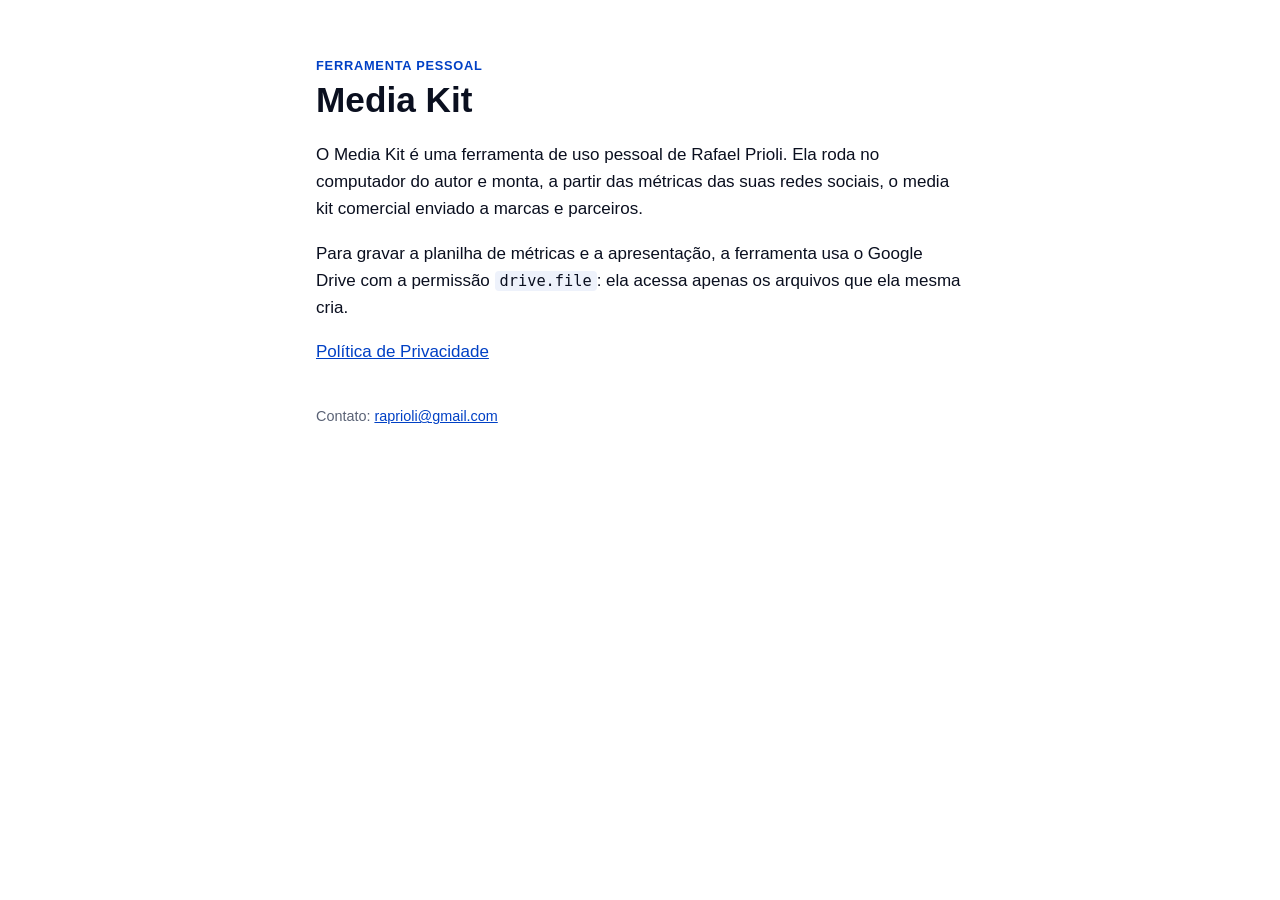
==== index.html @ ebc4533e "Página inicial e política de privacidade do Media Kit Co-Authored-By: Claude Opus 5.5 <noreply@anthr" ====
<!doctype html>
<html lang="pt-BR">
<head>
<meta charset="utf-8">
<meta name="viewport" content="width=device-width, initial-scale=1">
<title>Media Kit · Rafael Prioli</title>
<link rel="stylesheet" href="estilo.css">
</head>
<body>
<main>
  <p class="rotulo">Ferramenta pessoal</p>
  <h1>Media Kit</h1>
  <p>O Media Kit é uma ferramenta de uso pessoal de Rafael Prioli. Ela roda no
  computador do autor e monta, a partir das métricas das suas redes sociais, o
  media kit comercial enviado a marcas e parceiros.</p>
  <p>Para gravar a planilha de métricas e a apresentação, a ferramenta usa o
  Google Drive com a permissão <code>drive.file</code>: ela acessa apenas os
  arquivos que ela mesma cria.</p>
  <p><a href="privacidade.html">Política de Privacidade</a></p>
  <footer>Contato: <a href="mailto:raprioli@gmail.com">raprioli@gmail.com</a></footer>
</main>
</body>
</html>
---- estilo.css ----
:root { --azul: #0040C5; --tinta: #0A0F1F; --cinza: #5A6275; }
* { box-sizing: border-box; }
body { margin: 0; background: #fff; color: var(--tinta);
       font: 17px/1.6 -apple-system, "Segoe UI", Roboto, Arial, sans-serif; }
main { max-width: 680px; margin: 0 auto; padding: 56px 16px 80px; }
h1 { font-size: 2.2rem; line-height: 1.15; margin: 4px 0 20px; }
h2 { font-size: 1.15rem; margin: 32px 0 6px; }
a { color: var(--azul); }
.rotulo { color: var(--azul); font-weight: 700; font-size: .8rem; letter-spacing: .06em;
          text-transform: uppercase; margin: 0; }
.rotulo a { text-decoration: none; }
.data, footer { color: var(--cinza); font-size: .9rem; }
footer { margin-top: 40px; }
code { background: #EEF2FB; padding: 1px 5px; border-radius: 4px; font-size: .9em; }
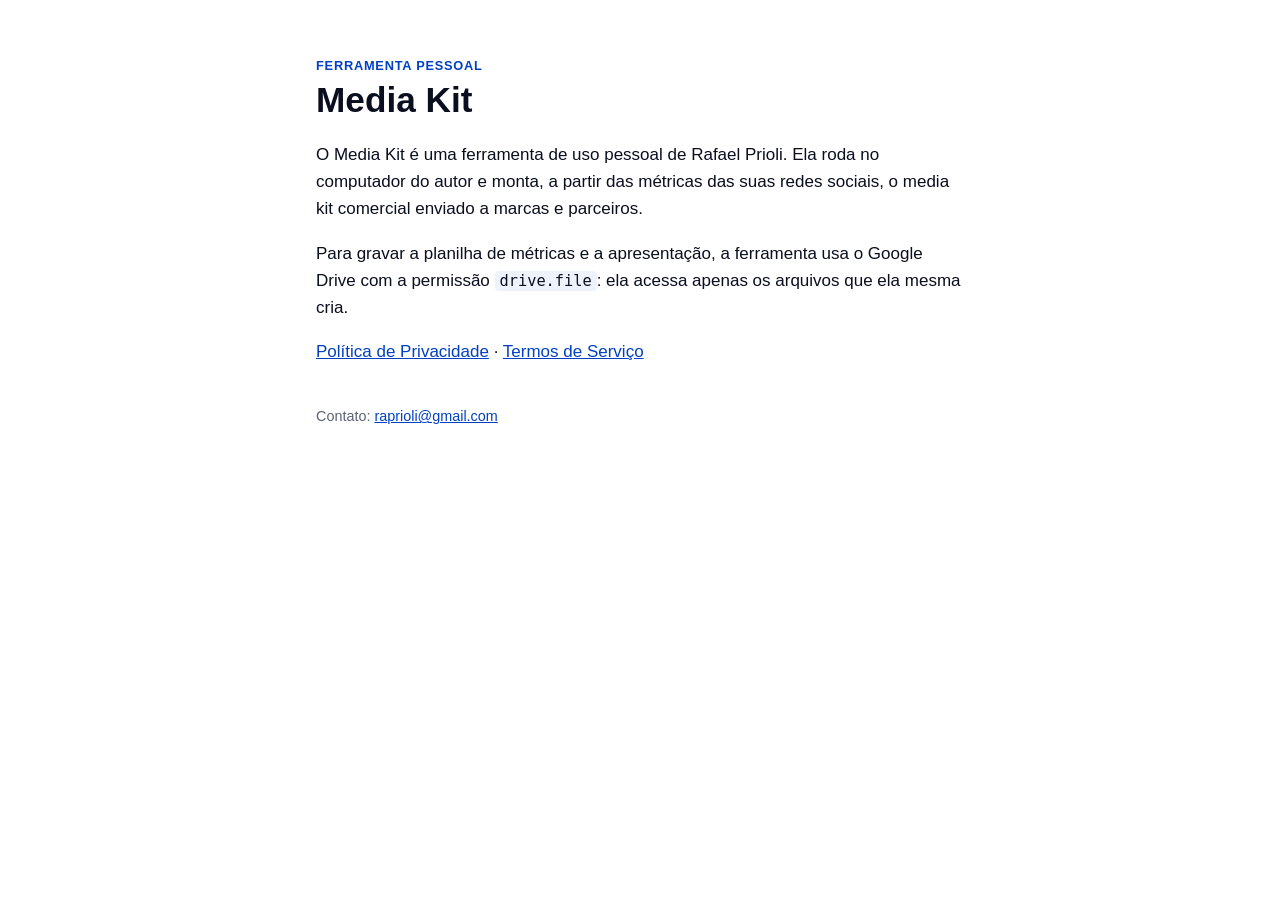
==== commit 9856139e: "Termos de Serviço e acesso do TikTok na política de privacidade Co-Authored-By: Claude Opus 5.5 <nor" ====
--- a/index.html
+++ b/index.html
@@ -16,7 +16,7 @@
   <p>Para gravar a planilha de métricas e a apresentação, a ferramenta usa o
   Google Drive com a permissão <code>drive.file</code>: ela acessa apenas os
   arquivos que ela mesma cria.</p>
-  <p><a href="privacidade.html">Política de Privacidade</a></p>
+  <p><a href="privacidade.html">Política de Privacidade</a> · <a href="termos.html">Termos de Serviço</a></p>
   <footer>Contato: <a href="mailto:raprioli@gmail.com">raprioli@gmail.com</a></footer>
 </main>
 </body>
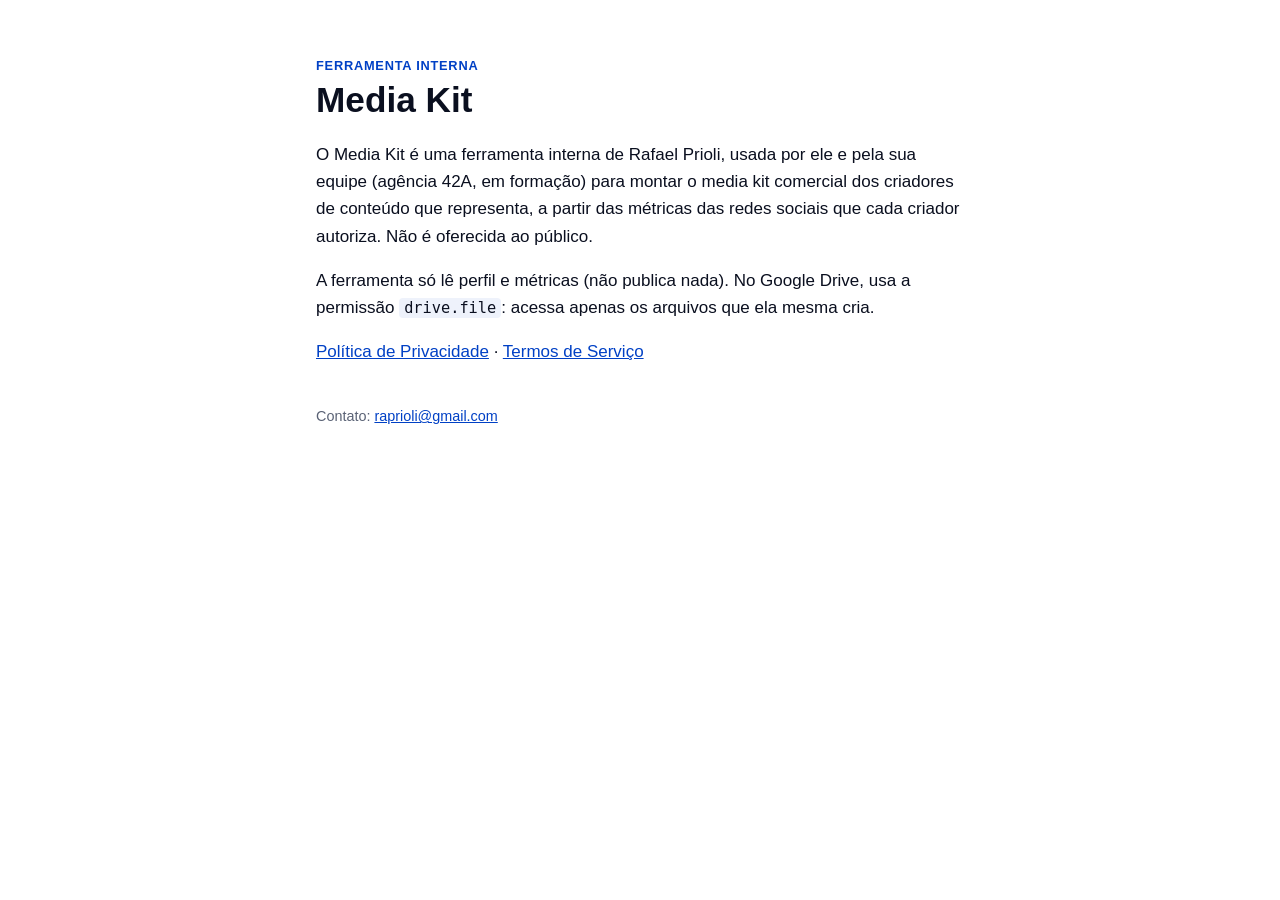
==== commit 9eb9faad: "Páginas: ferramenta interna de Rafael Prioli e equipe (42A), com Instagram e direitos do criador Co-" ====
--- a/index.html
+++ b/index.html
@@ -8,14 +8,14 @@
 </head>
 <body>
 <main>
-  <p class="rotulo">Ferramenta pessoal</p>
+  <p class="rotulo">Ferramenta interna</p>
   <h1>Media Kit</h1>
-  <p>O Media Kit é uma ferramenta de uso pessoal de Rafael Prioli. Ela roda no
-  computador do autor e monta, a partir das métricas das suas redes sociais, o
-  media kit comercial enviado a marcas e parceiros.</p>
-  <p>Para gravar a planilha de métricas e a apresentação, a ferramenta usa o
-  Google Drive com a permissão <code>drive.file</code>: ela acessa apenas os
-  arquivos que ela mesma cria.</p>
+  <p>O Media Kit é uma ferramenta interna de Rafael Prioli, usada por ele e pela sua equipe
+  (agência 42A, em formação) para montar o media kit comercial dos criadores de conteúdo que
+  representa, a partir das métricas das redes sociais que cada criador autoriza. Não é oferecida
+  ao público.</p>
+  <p>A ferramenta só lê perfil e métricas (não publica nada). No Google Drive, usa a permissão
+  <code>drive.file</code>: acessa apenas os arquivos que ela mesma cria.</p>
   <p><a href="privacidade.html">Política de Privacidade</a> · <a href="termos.html">Termos de Serviço</a></p>
   <footer>Contato: <a href="mailto:raprioli@gmail.com">raprioli@gmail.com</a></footer>
 </main>
